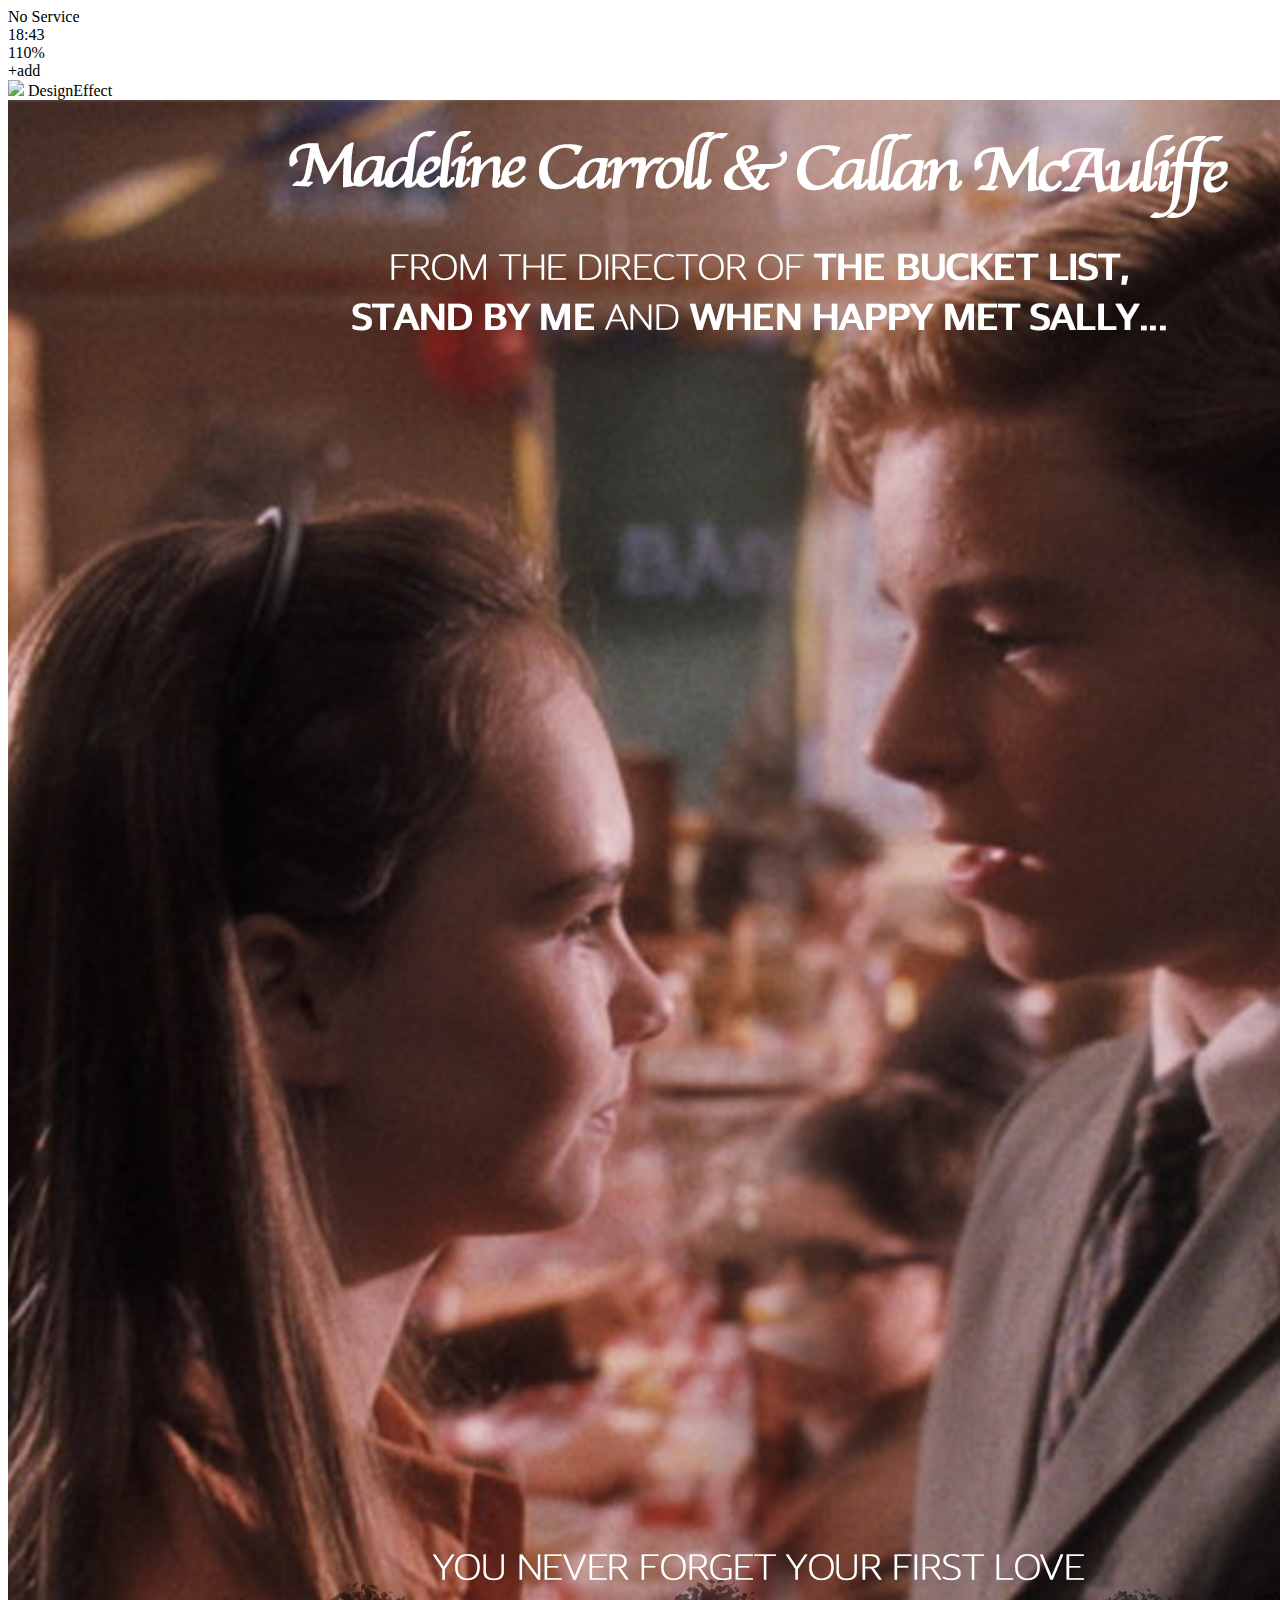
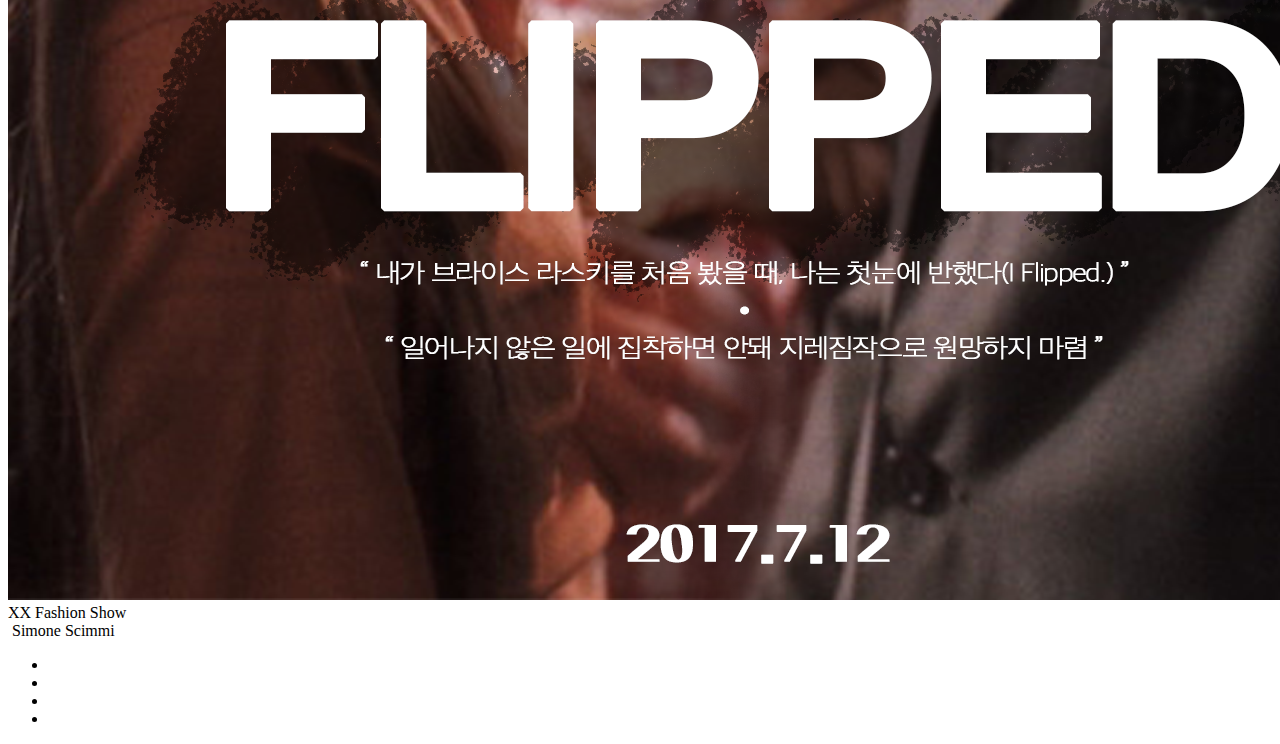
==== home.html @ f078628b "home page header" ====
<!DOCTYPE html>
<html lang="en">
<head>
    <link rel="stylesheet" href="css/styles.css">
    <meta charset="UTF-8">
    <meta name="viewport" content="width=device-width, initial-scale=1.0">
    <title>Welcome to DesignEffect</title>
</head>
<body>
    <div class="status-bar status-bar__home">
        <div class="status-bar__column">
            <span>No Service</span>
            <i class="fas fa-wifi"></i>
        </div>
        <div class="status-bar__column">
            <span>18:43</span>
        </div>
        <div class="status-bar__column">
            <span>110%</span>
            <i class="fas fa-battery-full"></i>
            <i class="fas fa-bolt"></i>
        </div>
    </div>

    <header class="home-header">
        <div class="home-header__story-circle">
            <span class="home-header__story-circle__img"><i class="fas fa-camera"></i></span>
            <span class="home-header__story-circle__text">+add</span>
        </div>
        <div class="home-header__story-circle">
            <span class="home-header__story-circle__img story-circle__img__d-effect"><img class="story-circle__logo" src="image/D-effect_logo_color.png"></span>
            <span class="home-header__story-circle__text">DesignEffect</span>
        </div>
    </header>
        
    <main class="home-main">
        <div class="home-main__postbox">
            <img class="home-main__postbox__img" src="Image/poster.png">
            <div class="home-main__postbox__Exp">
                <span class="home-main__postbox__title">XX Fashion Show</span>
                <div>
                    <img src="">
                    <span class="home-main__postbox__name">Simone Scimmi</span>
                </div>
            </div>
        </div>
    </main>

    <nav class="nav">
        <ul class="nav__list">
            <li class="nav__btn">
                <a class="nav_link" href="home.html"><i class="fas fa-user fa-2x"></i></a>
            </li>
            <li class="nav__btn">
                <a class="nav_link" href="chat.html"><i class="far fa-comment fa-2x"></i></a>
            </li>
            <li class="nav__btn">
                <a class="nav_link" href="find.html"><i class="fas fa-search fa-2x"></i></a>
            </li>
            <li class="nav__btn">
                <span class="nav__redcircle nav__redcircle-position__absolute"></span>
                <a class="nav_link" href="more.html"><i class="fas fa-ellipsis-h fa-2x"></i></a>
            </li>
        </ul>
    </nav>
    <script src="https://kit.fontawesome.com/e9d46ad7c4.js" crossorigin="anonymous">
    </script>
</body>
</html>
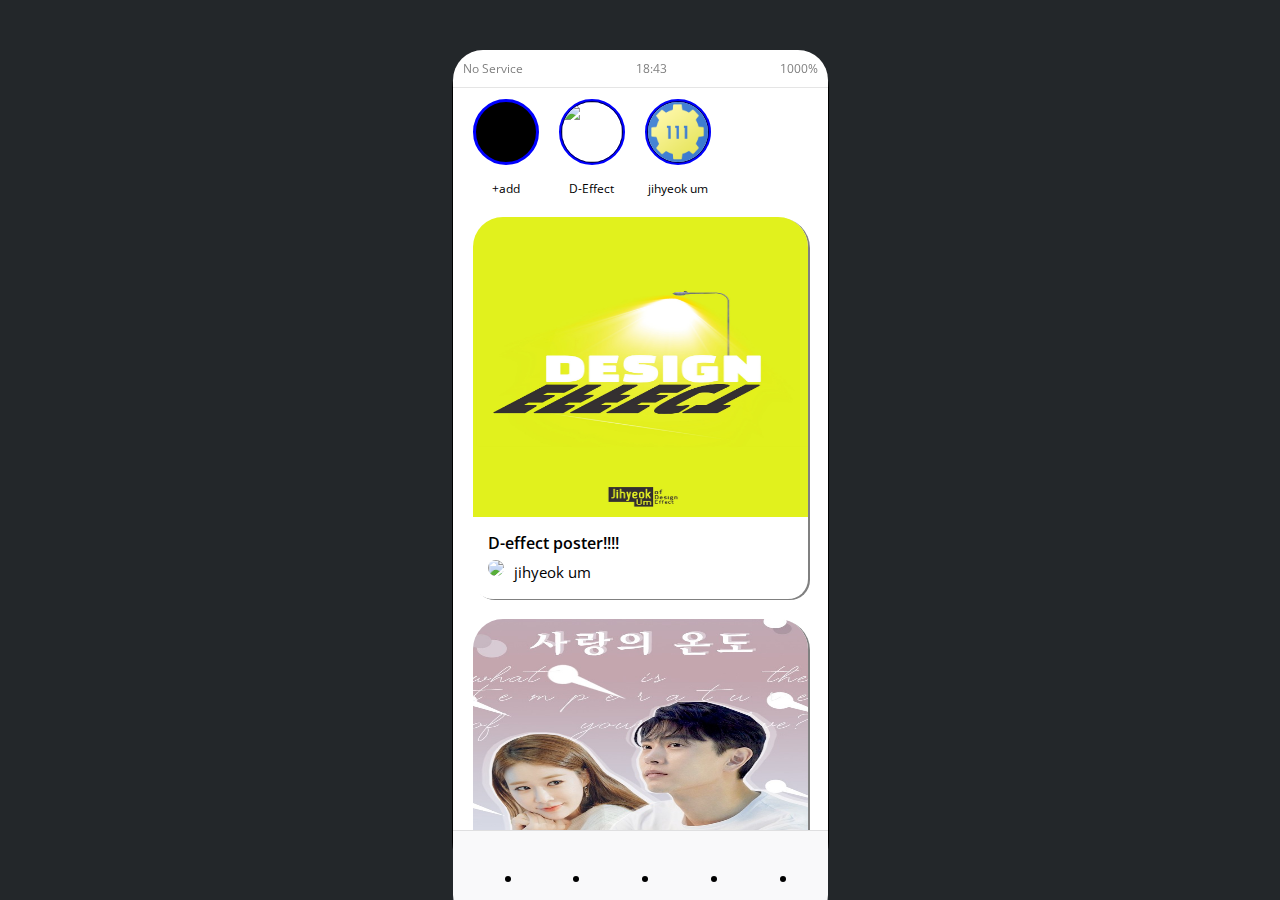
==== commit fcce66e8: "homeScreen done" ====
--- a/home.html
+++ b/home.html
@@ -7,7 +7,8 @@
     <title>Welcome to DesignEffect</title>
 </head>
 <body>
-    <div class="status-bar status-bar__home">
+    <div class="viewport viewport__home">
+        <div class="status-bar status-bar__home">
         <div class="status-bar__column">
             <span>No Service</span>
             <i class="fas fa-wifi"></i>
@@ -16,53 +17,90 @@
             <span>18:43</span>
         </div>
         <div class="status-bar__column">
-            <span>110%</span>
+            <span>1000%</span>
             <i class="fas fa-battery-full"></i>
             <i class="fas fa-bolt"></i>
         </div>
-    </div>
+        </div>
 
-    <header class="home-header">
+        <header class="home-header">
         <div class="home-header__story-circle">
             <span class="home-header__story-circle__img"><i class="fas fa-camera"></i></span>
             <span class="home-header__story-circle__text">+add</span>
         </div>
         <div class="home-header__story-circle">
             <span class="home-header__story-circle__img story-circle__img__d-effect"><img class="story-circle__logo" src="image/D-effect_logo_color.png"></span>
-            <span class="home-header__story-circle__text">DesignEffect</span>
+            <span class="home-header__story-circle__text">D-Effect</span>
         </div>
-    </header>
-        
-    <main class="home-main">
-        <div class="home-main__postbox">
-            <img class="home-main__postbox__img" src="Image/poster.png">
-            <div class="home-main__postbox__Exp">
-                <span class="home-main__postbox__title">XX Fashion Show</span>
-                <div>
-                    <img src="">
-                    <span class="home-main__postbox__name">Simone Scimmi</span>
+        <div class="home-header__story-circle">
+            <span class="home-header__story-circle__img story-circle__img__d-effect"><img class="story-circle__logo" src="Image/profile.png"></span>
+            <span class="home-header__story-circle__text">jihyeok um</span>
+        </div>
+        </header>
+
+        <main class="home-main">
+
+            <div class="home-main__postbox">
+                <img class="home-main__postbox__img" src="Image/poster4.jpg">
+                <div class="home-main__postbox__Exp">
+                    <span class="home-main__postbox__title">D-effect poster!!!!</span>
+                    <div class="home-main__postbox__profile">
+                        <div class="home-main__postbox__profile__img">
+                            <img class="home-main__postbox__profile__img" src="image/profile.png">
+                        </div>   
+                        <span class="home-main__postbox__name">jihyeok um</span>
+                    </div>
                 </div>
             </div>
-        </div>
-    </main>
 
-    <nav class="nav">
+            <div class="home-main__postbox">
+                <img class="home-main__postbox__img" src="Image/poster5.jpg">
+                <div class="home-main__postbox__Exp">
+                    <span class="home-main__postbox__title">Photoshop Poster :)</span>
+                    <div class="home-main__postbox__profile">
+                        <div class="home-main__postbox__profile__img">
+                            <img class="home-main__postbox__profile__img" src="image/profile-img.png">
+                        </div>   
+                        <span class="home-main__postbox__name">chaehee yun</span>
+                    </div>
+                </div>
+            </div>
+    
+            <div class="home-main__postbox">
+                <img class="home-main__postbox__img" src="Image/poster2.jpg">
+                <div class="home-main__postbox__Exp">
+                    <span class="home-main__postbox__title">Fallout Parasite! XD</span>
+                    <div class="home-main__postbox__profile">
+                        <div class="home-main__postbox__profile__img">
+                            <img class="home-main__postbox__profile__img" src="image/profile.png">
+                        </div>   
+                        <span class="home-main__postbox__name">jihyeok um</span>
+                    </div>
+                </div>
+            </div>
+
+        </main>
+
+        <nav class="nav">
         <ul class="nav__list">
             <li class="nav__btn">
-                <a class="nav_link" href="home.html"><i class="fas fa-user fa-2x"></i></a>
+                <a class="nav_link nav_link__blue" href="home.html"><i class="fas fa-home blue"></i></a>
             </li>
             <li class="nav__btn">
-                <a class="nav_link" href="chat.html"><i class="far fa-comment fa-2x"></i></a>
+                <a class="nav_link" href="find.html"><i class="fas fa-search fa"></i></a>
             </li>
             <li class="nav__btn">
-                <a class="nav_link" href="find.html"><i class="fas fa-search fa-2x"></i></a>
+                <a class="nav_link" href="plus.html"><i class="fas fa-plus-circle"></i></a>
             </li>
             <li class="nav__btn">
-                <span class="nav__redcircle nav__redcircle-position__absolute"></span>
-                <a class="nav_link" href="more.html"><i class="fas fa-ellipsis-h fa-2x"></i></a>
+                <a class="nav_link" href="notice.html"><i class="fas fa-bell"></i></a>
+            </li>
+            <li class="nav__btn">
+                <a class="nav_link" href="profile.html"><i class="fas fa-user"></i></a>
             </li>
         </ul>
-    </nav>
+        </nav>
+    </div>
     <script src="https://kit.fontawesome.com/e9d46ad7c4.js" crossorigin="anonymous">
     </script>
 </body>
--- a/css/styles.css
+++ b/css/styles.css
@@ -0,0 +1,24 @@
+
+@import "component/status-bar.css";
+@import "component/nav-bar.css";
+
+@import "screen/homeScreen.css";
+@import "screen/loginScreen.css";
+
+@import "variable.css";
+@import "reset.css";
+@import url('https://fonts.googleapis.com/css2?family=Open+Sans:wght@300;400;600;800&display=swap');
+@import url('https://fonts.googleapis.com/css2?family=Noto+Sans&display=swap');
+
+body{
+    font-family: 'Open Sans', sans-serif;
+}
+
+button{
+    font-family: 'Open Sans', sans-serif;
+}
+
+
+.index-main__logo-text{
+    font-family: 'Open Sans', sans-serif;
+}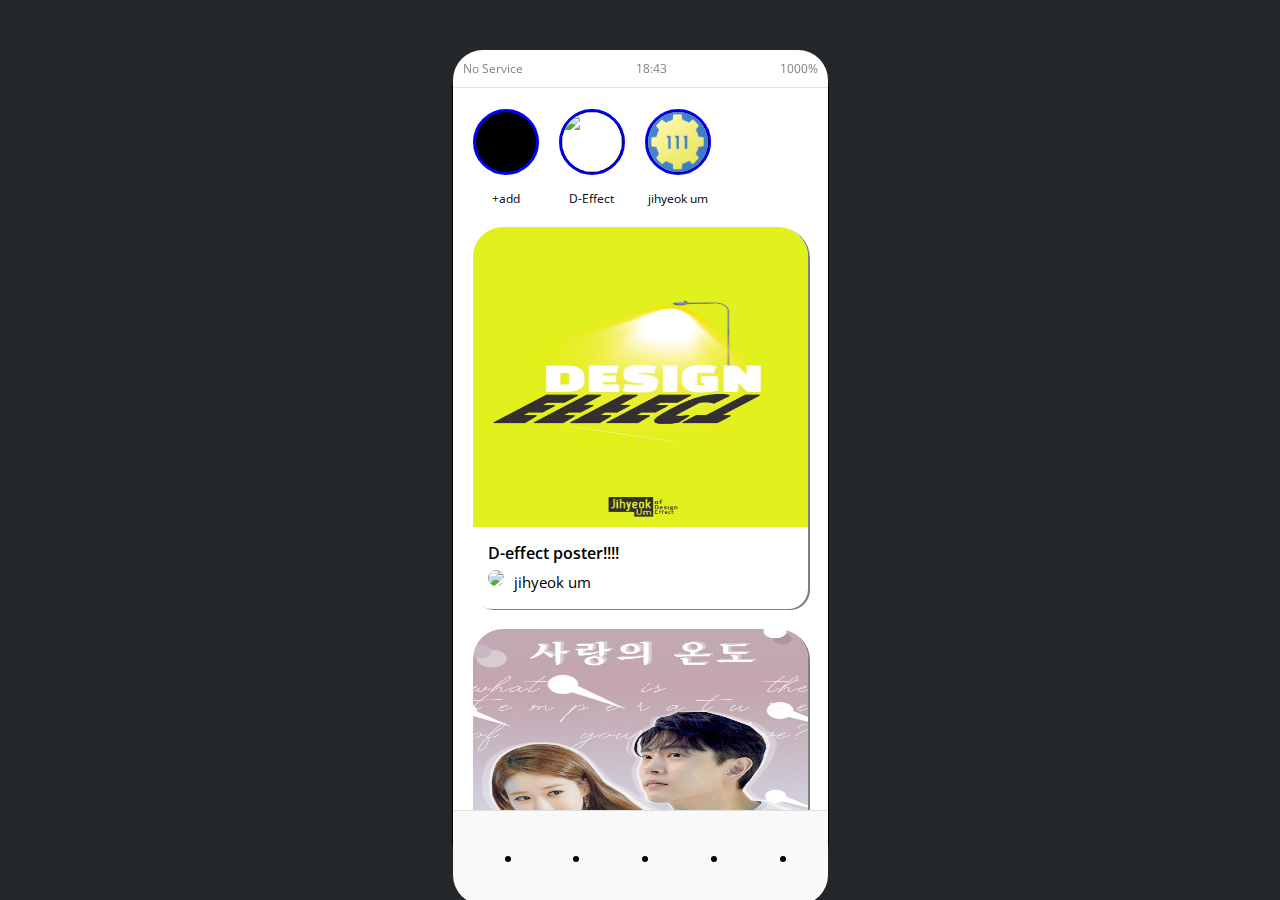
==== commit f94a4874: "find screen done" ====
--- a/home.html
+++ b/home.html
@@ -23,7 +23,7 @@
         </div>
         </div>
 
-        <header class="home-header">
+        <header class="header home-header">
         <div class="home-header__story-circle">
             <span class="home-header__story-circle__img"><i class="fas fa-camera"></i></span>
             <span class="home-header__story-circle__text">+add</span>
--- a/css/styles.css
+++ b/css/styles.css
@@ -2,8 +2,9 @@
 @import "component/status-bar.css";
 @import "component/nav-bar.css";
 
-@import "screen/homeScreen.css";
-@import "screen/loginScreen.css";
+@import "screen/home-screen.css";
+@import "screen/login-screen.css";
+@import "screen/find-screen.css";
 
 @import "variable.css";
 @import "reset.css";
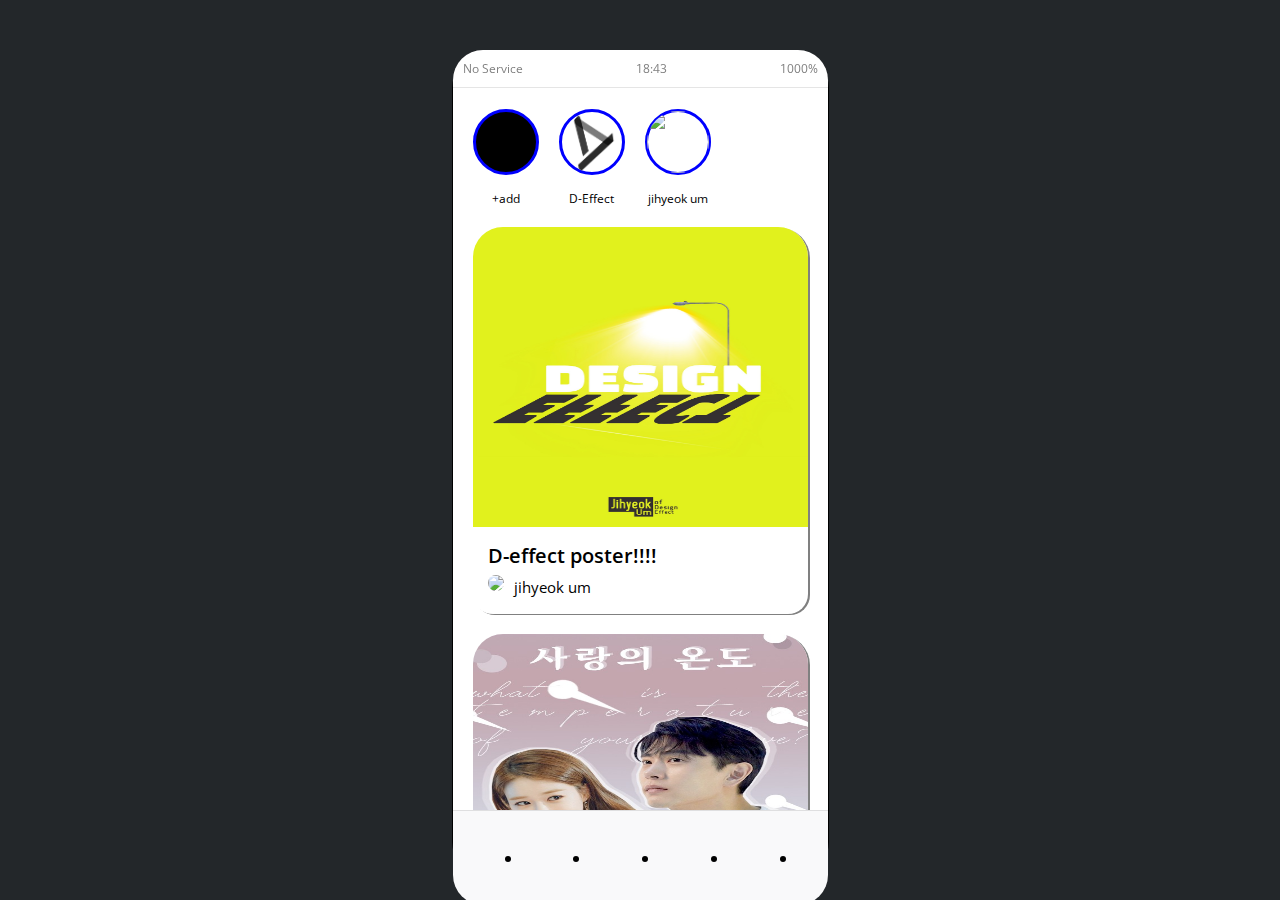
==== commit ee952afd: "bug_fix_3" ====
--- a/home.html
+++ b/home.html
@@ -29,11 +29,11 @@
             <span class="home-header__story-circle__text">+add</span>
         </div>
         <div class="home-header__story-circle">
-            <span class="home-header__story-circle__img story-circle__img__d-effect"><img class="story-circle__logo" src="image/D-effect_logo_color.png"></span>
+            <span class="home-header__story-circle__img story-circle__img__d-effect"><img class="story-circle__logo logo__d-effect" src="Image/D-effect_logo_color.png"></span>
             <span class="home-header__story-circle__text">D-Effect</span>
         </div>
         <div class="home-header__story-circle">
-            <span class="home-header__story-circle__img story-circle__img__d-effect"><img class="story-circle__logo" src="Image/profile.png"></span>
+            <span class="home-header__story-circle__img story-circle__img__d-effect"><img class="story-circle__logo" src="Image/github.png"></span>
             <span class="home-header__story-circle__text">jihyeok um</span>
         </div>
         </header>
@@ -46,7 +46,7 @@
                     <span class="home-main__postbox__title">D-effect poster!!!!</span>
                     <div class="home-main__postbox__profile">
                         <div class="home-main__postbox__profile__img">
-                            <img class="home-main__postbox__profile__img" src="image/profile.png">
+                            <img class="home-main__postbox__profile__img" src="Image/github.png">
                         </div>   
                         <span class="home-main__postbox__name">jihyeok um</span>
                     </div>
@@ -59,7 +59,7 @@
                     <span class="home-main__postbox__title">Photoshop Poster :)</span>
                     <div class="home-main__postbox__profile">
                         <div class="home-main__postbox__profile__img">
-                            <img class="home-main__postbox__profile__img" src="image/profile-img.png">
+                            <img class="home-main__postbox__profile__img" src="image/icon_stud.png">
                         </div>   
                         <span class="home-main__postbox__name">chaehee yun</span>
                     </div>
@@ -72,7 +72,7 @@
                     <span class="home-main__postbox__title">Fallout Parasite! XD</span>
                     <div class="home-main__postbox__profile">
                         <div class="home-main__postbox__profile__img">
-                            <img class="home-main__postbox__profile__img" src="image/profile.png">
+                            <img class="home-main__postbox__profile__img" src="Image/github.png">
                         </div>   
                         <span class="home-main__postbox__name">jihyeok um</span>
                     </div>
--- a/css/styles.css
+++ b/css/styles.css
@@ -5,6 +5,8 @@
 @import "screen/home-screen.css";
 @import "screen/login-screen.css";
 @import "screen/find-screen.css";
+@import "screen/notice-screen.css";
+@import "screen/profile-screen.css";
 
 @import "variable.css";
 @import "reset.css";
@@ -15,6 +17,11 @@
     font-family: 'Open Sans', sans-serif;
 }
 
+.viewport{
+    font-family: 'Open Sans', sans-serif;
+
+}
+
 button{
     font-family: 'Open Sans', sans-serif;
 }
@@ -22,4 +29,4 @@
 
 .index-main__logo-text{
     font-family: 'Open Sans', sans-serif;
-}+}
